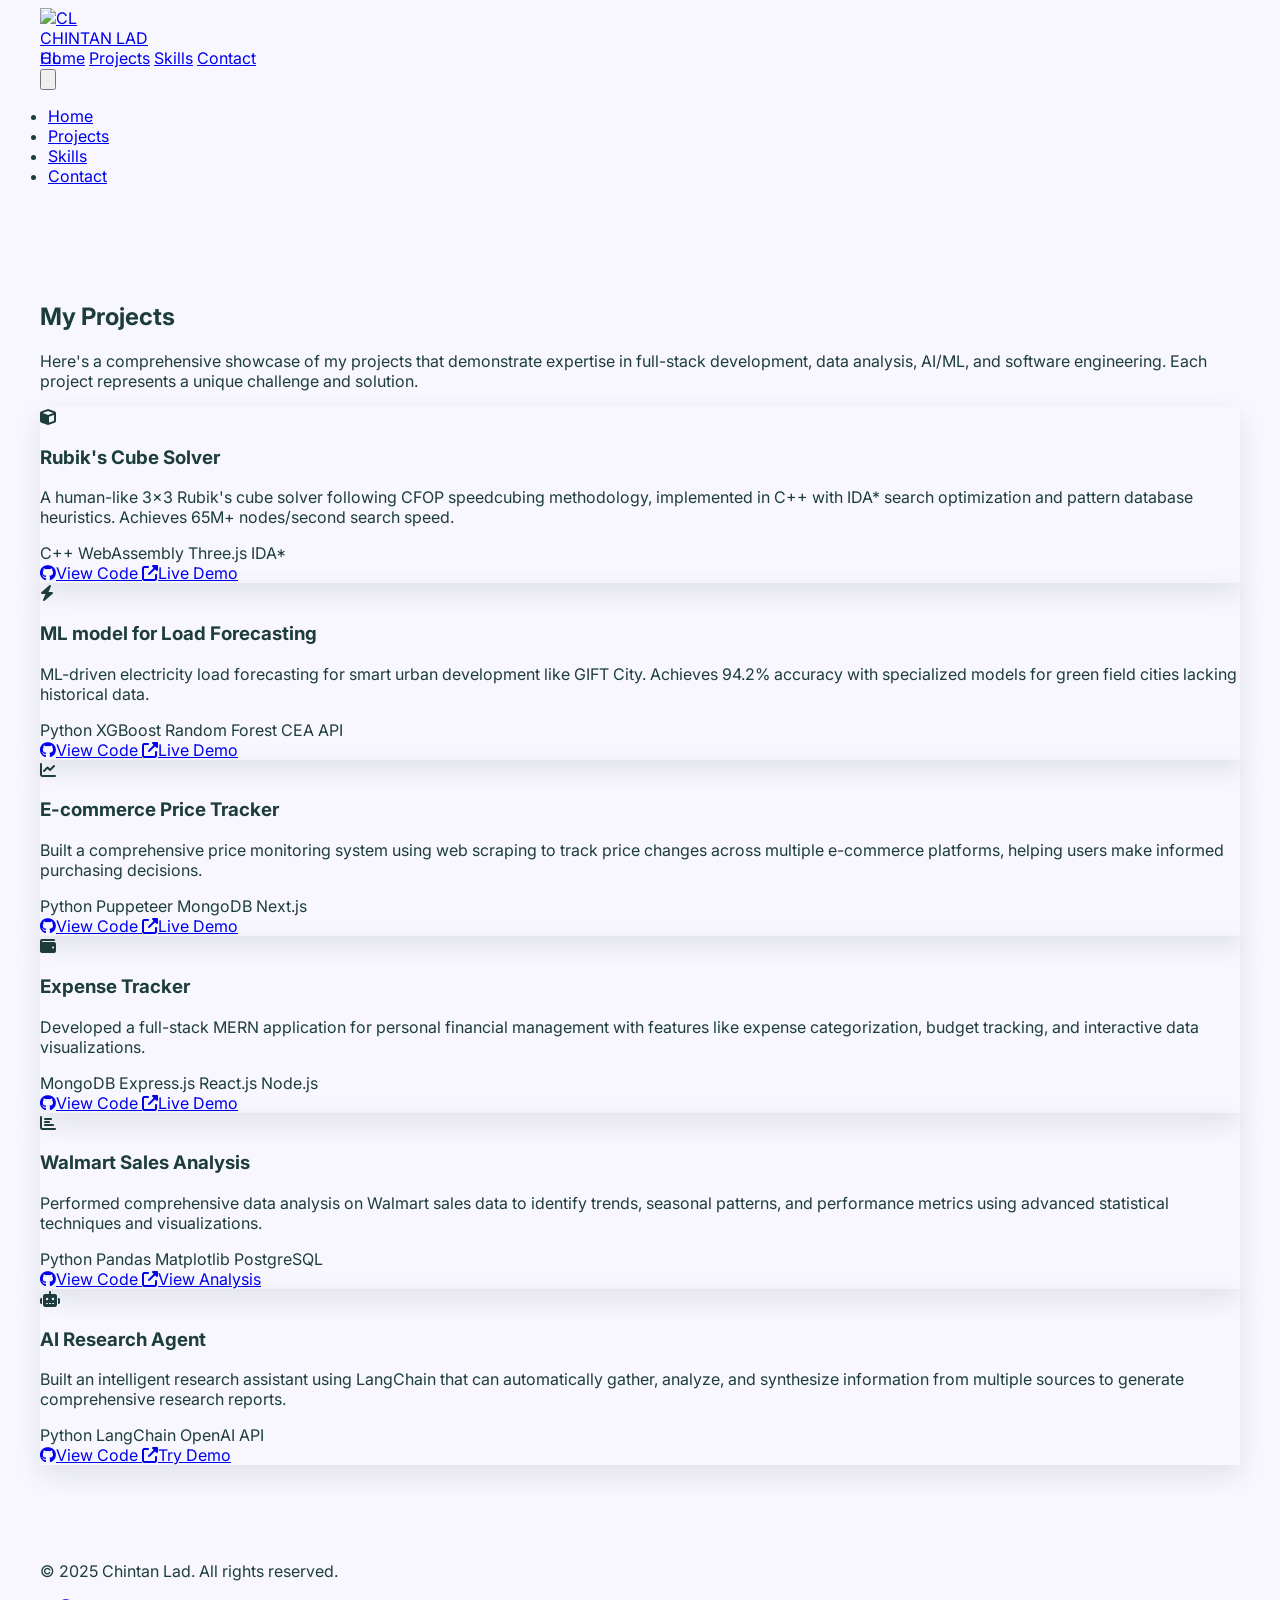
==== projects.html @ ab612e5f "v3 updates" ====
<!DOCTYPE html>
<html lang="en">
<!--
=============================================================================
CHINTAN LAD - PROJECTS PAGE
=============================================================================
Dedicated page showcasing all projects and portfolio work
Built with: HTML5, CSS3, Tailwind CSS, JavaScript
Author: Chintan Lad
Version: 1.0
Last Updated: August 2025
=============================================================================
-->
<head>
    <!-- =================================================================
         META & DOCUMENT CONFIGURATION
         ================================================================= -->
    <meta charset="UTF-8">
    <meta name="viewport" content="width=device-width, initial-scale=1.0">
    <title>Projects - Chintan Lad</title>
    <meta name="description" content="Portfolio of Chintan Lad showcasing projects in full-stack development, data analysis, AI/ML, and software engineering.">
    
    <!-- =================================================================
         FAVICON CONFIGURATION
         ================================================================= -->
    <link rel="icon" type="image/png" href="https://framerusercontent.com/images/3dpALmvrIR88qPmbDlYoTyJSig.png">
    <link rel="shortcut icon" type="image/png" href="https://framerusercontent.com/images/3dpALmvrIR88qPmbDlYoTyJSig.png">
    <link rel="apple-touch-icon" href="https://framerusercontent.com/images/3dpALmvrIR88qPmbDlYoTyJSig.png">
    
    <!-- =================================================================
         EXTERNAL LIBRARIES & FRAMEWORKS
         ================================================================= -->
    <!-- Tailwind CSS -->
    <script src="https://cdn.tailwindcss.com"></script>
    
    <!-- =================================================================
         TYPOGRAPHY & FONTS
         ================================================================= -->
    <link rel="preconnect" href="https://fonts.googleapis.com">
    <link rel="preconnect" href="https://fonts.gstatic.com" crossorigin>
    <link href="https://fonts.googleapis.com/css2?family=Inter:wght@300;400;500;600;700&family=Space+Grotesk:wght@300;400;500;600;700&display=swap" rel="stylesheet">
    
    <!-- =================================================================
         ICONS & CUSTOM STYLES
         ================================================================= -->
    <link rel="stylesheet" href="https://cdnjs.cloudflare.com/ajax/libs/font-awesome/6.4.0/css/all.min.css">
    
    <!-- =================================================================
         CUSTOM CONFIGURATION & STYLES  
         ================================================================= -->
    <!-- External custom styles -->
    <link rel="stylesheet" href="./styles.css">
    
    <!-- External Tailwind configuration -->
    <script src="./tailwind.config.js"></script>
</head>

<body class="smooth-scroll">
    <!-- =================================================================
         MAIN NAVIGATION
         ================================================================= -->
    <nav class="fixed top-0 w-full bg-white/80 backdrop-blur-md z-50 border-b border-platinum-300">
        <div class="container-max">
            <div class="flex items-center justify-between h-16">
                <!-- ===== BRAND LOGO WITH ANIMATION ===== -->
                <a class="nav_logo_wrap inline-block" href="./index.html" aria-label="Home page" data-cta="Navigation">
                    <div class="logo-container flex items-center" style="width: 180px; height: 40px;">
                        <!-- Static Logo -->
                        <div class="w-8 h-8 rounded-full overflow-hidden mr-3 flex-shrink-0">
                            <img src="https://framerusercontent.com/images/3dpALmvrIR88qPmbDlYoTyJSig.png" alt="CL" class="w-full h-full object-cover">
                        </div>
                        
                        <!-- Animated Text Container -->
                        <div class="text-container relative overflow-hidden flex-1" style="height: 24px;">
                            <!-- Full Name Version (visible by default) -->
                            <div class="logo-full absolute inset-0 transition-all duration-500 ease-in-out opacity-100 transform translate-x-0 flex items-center">
                                <span class="text-oxford-blue-500 font-bold text-lg font-space-grotesk whitespace-nowrap">CHINTAN LAD</span>
                            </div>
                            
                            <!-- Initials Version (hidden by default, visible when scrolled) -->
                            <div class="logo-initials absolute inset-0 transition-all duration-500 ease-in-out opacity-0 transform translate-x-full flex items-center">
                                <span class="text-oxford-blue-500 font-bold text-lg font-space-grotesk">CL</span>
                            </div>
                        </div>
                    </div>
                </a>
                
                <!-- ===== DESKTOP NAVIGATION LINKS ===== -->
                <div class="hidden md:flex items-center space-x-8">
                    <a href="./index.html" class="nav-link text-oxford-blue-400 hover:text-oxford-blue-600 font-medium">Home</a>
                    <a href="./projects.html" class="nav-link text-oxford-blue-600 font-semibold">Projects</a>
                    <a href="./index.html#skills" class="nav-link text-oxford-blue-400 hover:text-oxford-blue-600 font-medium">Skills</a>
                    <a href="./index.html#contact" class="nav-link text-oxford-blue-400 hover:text-oxford-blue-600 font-medium">Contact</a>
                </div>
                
                <!-- ===== MOBILE MENU TOGGLE BUTTON ===== -->
                <button data-collapse-toggle="navbar-hamburger" type="button" class="inline-flex items-center justify-center p-2 w-10 h-10 text-sm text-oxford-blue-500 rounded-lg hover:bg-platinum-300 focus:outline-none focus:ring-2 focus:ring-platinum-400 md:hidden" aria-controls="navbar-hamburger" aria-expanded="false">
                    <span class="sr-only">Open main menu</span>
                    <svg class="w-5 h-5" aria-hidden="true" xmlns="http://www.w3.org/2000/svg" fill="none" viewBox="0 0 17 14">
                        <path stroke="currentColor" stroke-linecap="round" stroke-linejoin="round" stroke-width="2" d="M1 1h15M1 7h15M1 13h15"/>
                    </svg>
                </button>
            </div>
        </div>
        
        <!-- ===== MOBILE NAVIGATION DROPDOWN MENU ===== -->
        <div class="hidden w-full md:hidden" id="navbar-hamburger">
            <ul class="flex flex-col font-medium mt-4 rounded-lg bg-white border border-platinum-300">
                <li>
                    <a href="./index.html" class="block py-2 px-3 text-oxford-blue-400 rounded hover:bg-platinum-300 hover:text-oxford-blue-600">Home</a>
                </li>
                <li>
                    <a href="./projects.html" class="block py-2 px-3 text-oxford-blue-500 bg-yinmn-blue-100 rounded" aria-current="page">Projects</a>
                </li>
                <li>
                    <a href="./index.html#skills" class="block py-2 px-3 text-oxford-blue-400 rounded hover:bg-platinum-300 hover:text-oxford-blue-600">Skills</a>
                </li>
                <li>
                    <a href="./index.html#contact" class="block py-2 px-3 text-oxford-blue-400 rounded hover:bg-platinum-300 hover:text-oxford-blue-600">Contact</a>
                </li>
            </ul>
        </div>
    </nav>

    <!-- =================================================================
         PROJECTS SECTION - FEATURED WORK & PORTFOLIO
         ================================================================= -->
    <section class="section-padding mt-16 bg-gradient-to-br from-platinum-600 to-platinum-700 min-h-screen">
        <div class="container-max">
            <div class="text-center mb-16">
                <h1 class="text-4xl lg:text-5xl font-bold text-oxford-blue-500 mb-4 font-space-grotesk">My Projects</h1>
                <div class="w-20 h-1 bg-yinmn-blue-500 mx-auto mb-4"></div>
                <p class="text-air-force-blue-400 max-w-3xl mx-auto text-lg">
                    Here's a comprehensive showcase of my projects that demonstrate expertise in full-stack development, data analysis, AI/ML, and software engineering. Each project represents a unique challenge and solution.
                </p>
            </div>
            
            <div class="grid md:grid-cols-2 lg:grid-cols-3 gap-8">
                <!-- CFOP-Based Rubik's Cube Solver -->
                <div class="bg-white rounded-xl p-8 card-shadow hover-lift">
                    <div class="flex items-center mb-4">
                        <div class="w-12 h-12 bg-gradient-to-br from-yinmn-blue-500 to-silver-lake-blue-500 rounded-lg flex items-center justify-center mr-4">
                            <i class="fas fa-cube text-white text-xl"></i>
                        </div>
                        <h3 class="text-xl font-semibold text-oxford-blue-500">Rubik's Cube Solver</h3>
                    </div>
                    <p class="text-air-force-blue-400 mb-6 leading-relaxed">
                        A human-like 3x3 Rubik's cube solver following CFOP speedcubing methodology, implemented in C++ with IDA* search optimization and pattern database heuristics. Achieves 65M+ nodes/second search speed.
                    </p>
                    <div class="flex flex-wrap gap-2 mb-6">
                        <span class="px-3 py-1 bg-transparent text-oxford-blue-500 border border-oxford-blue-500 rounded-full text-sm">C++</span>
                        <span class="px-3 py-1 bg-transparent text-oxford-blue-500 border border-oxford-blue-500 rounded-full text-sm">WebAssembly</span>
                        <span class="px-3 py-1 bg-transparent text-oxford-blue-500 border border-oxford-blue-500 rounded-full text-sm">Three.js</span>
                        <span class="px-3 py-1 bg-transparent text-oxford-blue-500 border border-oxford-blue-500 rounded-full text-sm">IDA*</span>
                    </div>
                    <div class="flex gap-4">
                        <a href="https://github.com/chintanlad10/demo-web-cube" class="text-midnight-green-500 hover:text-midnight-green-600 font-medium">
                            <i class="fab fa-github mr-2"></i>View Code
                        </a>
                        <a href="https://demo-web-cube.vercel.app/" class="text-midnight-green-500 hover:text-midnight-green-600 font-medium">
                            <i class="fas fa-external-link-alt mr-2"></i>Live Demo
                        </a>
                    </div>
                </div>

                <!-- Load Forecasting for Green Field Cities -->
                <div class="bg-white rounded-xl p-8 card-shadow hover-lift">
                    <div class="flex items-center mb-4">
                        <div class="w-12 h-12 bg-gradient-to-br from-midnight-green-500 to-air-force-blue-500 rounded-lg flex items-center justify-center mr-4">
                            <i class="fas fa-bolt text-white text-xl"></i>
                        </div>
                        <h3 class="text-xl font-semibold text-oxford-blue-500">ML model for Load Forecasting</h3>
                    </div>
                    <p class="text-air-force-blue-400 mb-6 leading-relaxed">
                        ML-driven electricity load forecasting for smart urban development like GIFT City. Achieves 94.2% accuracy with specialized models for green field cities lacking historical data.
                    </p>
                    <div class="flex flex-wrap gap-2 mb-6">
                        <span class="px-3 py-1 bg-transparent text-oxford-blue-500 border border-oxford-blue-500 rounded-full text-sm">Python</span>
                        <span class="px-3 py-1 bg-transparent text-oxford-blue-500 border border-oxford-blue-500 rounded-full text-sm">XGBoost</span>
                        <span class="px-3 py-1 bg-transparent text-oxford-blue-500 border border-oxford-blue-500 rounded-full text-sm">Random Forest</span>
                        <span class="px-3 py-1 bg-transparent text-oxford-blue-500 border border-oxford-blue-500 rounded-full text-sm">CEA API</span>
                    </div>
                    <div class="flex gap-4">
                        <a href="https://github.com/chintanlad10/Load-forecasting" class="text-midnight-green-500 hover:text-midnight-green-600 font-medium">
                            <i class="fab fa-github mr-2"></i>View Code
                        </a>
                        <a href="#" class="text-midnight-green-500 hover:text-midnight-green-600 font-medium">
                            <i class="fas fa-external-link-alt mr-2"></i>Live Demo
                        </a>
                    </div>
                </div>
                
                <!-- E-commerce Price Tracker -->
                <div class="bg-white rounded-xl p-8 card-shadow hover-lift">
                    <div class="flex items-center mb-4">
                        <div class="w-12 h-12 bg-gradient-to-br from-silver-lake-blue-500 to-ash-gray-500 rounded-lg flex items-center justify-center mr-4">
                            <i class="fas fa-chart-line text-white text-xl"></i>
                        </div>
                        <h3 class="text-xl font-semibold text-oxford-blue-500">E-commerce Price Tracker</h3>
                    </div>
                    <p class="text-air-force-blue-400 mb-6 leading-relaxed">
                        Built a comprehensive price monitoring system using web scraping to track price changes across multiple e-commerce platforms, helping users make informed purchasing decisions.
                    </p>
                    <div class="flex flex-wrap gap-2 mb-6">
                        <span class="px-3 py-1 bg-transparent text-oxford-blue-500 border border-oxford-blue-500 rounded-full text-sm">Python</span>
                        <span class="px-3 py-1 bg-transparent text-oxford-blue-500 border border-oxford-blue-500 rounded-full text-sm">Puppeteer</span>
                        <span class="px-3 py-1 bg-transparent text-oxford-blue-500 border border-oxford-blue-500 rounded-full text-sm">MongoDB</span>
                        <span class="px-3 py-1 bg-transparent text-oxford-blue-500 border border-oxford-blue-500 rounded-full text-sm">Next.js</span>
                    </div>
                    <div class="flex gap-4">
                        <a href="#" class="text-midnight-green-500 hover:text-midnight-green-600 font-medium">
                            <i class="fab fa-github mr-2"></i>View Code
                        </a>
                        <a href="#" class="text-midnight-green-500 hover:text-midnight-green-600 font-medium">
                            <i class="fas fa-external-link-alt mr-2"></i>Live Demo
                        </a>
                    </div>
                </div>
                
                <!-- Expense Tracker -->
                <div class="bg-white rounded-xl p-8 card-shadow hover-lift">
                    <div class="flex items-center mb-4">
                        <div class="w-12 h-12 bg-gradient-to-br from-ash-gray-500 to-beige-400 rounded-lg flex items-center justify-center mr-4">
                            <i class="fas fa-wallet text-white text-xl"></i>
                        </div>
                        <h3 class="text-xl font-semibold text-oxford-blue-500">Expense Tracker</h3>
                    </div>
                    <p class="text-air-force-blue-400 mb-6 leading-relaxed">
                        Developed a full-stack MERN application for personal financial management with features like expense categorization, budget tracking, and interactive data visualizations.
                    </p>
                    <div class="flex flex-wrap gap-2 mb-6">
                        <span class="px-3 py-1 bg-transparent text-oxford-blue-500 border border-oxford-blue-500 rounded-full text-sm">MongoDB</span>
                        <span class="px-3 py-1 bg-transparent text-oxford-blue-500 border border-oxford-blue-500 rounded-full text-sm">Express.js</span>
                        <span class="px-3 py-1 bg-transparent text-oxford-blue-500 border border-oxford-blue-500 rounded-full text-sm">React.js</span>
                        <span class="px-3 py-1 bg-transparent text-oxford-blue-500 border border-oxford-blue-500 rounded-full text-sm">Node.js</span>
                    </div>
                    <div class="flex gap-4">
                        <a href="#" class="text-midnight-green-500 hover:text-midnight-green-600 font-medium">
                            <i class="fab fa-github mr-2"></i>View Code
                        </a>
                        <a href="#" class="text-midnight-green-500 hover:text-midnight-green-600 font-medium">
                            <i class="fas fa-external-link-alt mr-2"></i>Live Demo
                        </a>
                    </div>
                </div>
                
                <!-- Walmart Sales Analysis -->
                <div class="bg-white rounded-xl p-8 card-shadow hover-lift">
                    <div class="flex items-center mb-4">
                        <div class="w-12 h-12 bg-gradient-to-br from-oxford-blue-500 to-yinmn-blue-500 rounded-lg flex items-center justify-center mr-4">
                            <i class="fas fa-chart-bar text-white text-xl"></i>
                        </div>
                        <h3 class="text-xl font-semibold text-oxford-blue-500">Walmart Sales Analysis</h3>
                    </div>
                    <p class="text-air-force-blue-400 mb-6 leading-relaxed">
                        Performed comprehensive data analysis on Walmart sales data to identify trends, seasonal patterns, and performance metrics using advanced statistical techniques and visualizations.
                    </p>
                    <div class="flex flex-wrap gap-2 mb-6">
                        <span class="px-3 py-1 bg-transparent text-oxford-blue-500 border border-oxford-blue-500 rounded-full text-sm">Python</span>
                        <span class="px-3 py-1 bg-transparent text-oxford-blue-500 border border-oxford-blue-500 rounded-full text-sm">Pandas</span>
                        <span class="px-3 py-1 bg-transparent text-oxford-blue-500 border border-oxford-blue-500 rounded-full text-sm">Matplotlib</span>
                        <span class="px-3 py-1 bg-transparent text-oxford-blue-500 border border-oxford-blue-500 rounded-full text-sm">PostgreSQL</span>
                    </div>
                    <div class="flex gap-4">
                        <a href="https://github.com/chintanlad10/walmart_analysis" class="text-midnight-green-500 hover:text-midnight-green-600 font-medium">
                            <i class="fab fa-github mr-2"></i>View Code
                        </a>
                        <a href="#" class="text-midnight-green-500 hover:text-midnight-green-600 font-medium">
                            <i class="fas fa-external-link-alt mr-2"></i>View Analysis
                        </a>
                    </div>
                </div>
                
                <!-- AI Research Agent -->
                <div class="bg-white rounded-xl p-8 card-shadow hover-lift">
                    <div class="flex items-center mb-4">
                        <div class="w-12 h-12 bg-gradient-to-br from-air-force-blue-500 to-platinum-500 rounded-lg flex items-center justify-center mr-4">
                            <i class="fas fa-robot text-white text-xl"></i>
                        </div>
                        <h3 class="text-xl font-semibold text-oxford-blue-500">AI Research Agent</h3>
                    </div>
                    <p class="text-air-force-blue-400 mb-6 leading-relaxed">
                        Built an intelligent research assistant using LangChain that can automatically gather, analyze, and synthesize information from multiple sources to generate comprehensive research reports.
                    </p>
                    <div class="flex flex-wrap gap-2 mb-6">
                        <span class="px-3 py-1 bg-transparent text-oxford-blue-500 border border-oxford-blue-500 rounded-full text-sm">Python</span>
                        <span class="px-3 py-1 bg-transparent text-oxford-blue-500 border border-oxford-blue-500 rounded-full text-sm">LangChain</span>
                        <span class="px-3 py-1 bg-transparent text-oxford-blue-500 border border-oxford-blue-500 rounded-full text-sm">OpenAI API</span>
                    </div>
                    <div class="flex gap-4">
                        <a href="#" class="text-midnight-green-500 hover:text-midnight-green-600 font-medium">
                            <i class="fab fa-github mr-2"></i>View Code
                        </a>
                        <a href="#" class="text-midnight-green-500 hover:text-midnight-green-600 font-medium">
                            <i class="fas fa-external-link-alt mr-2"></i>Try Demo
                        </a>
                    </div>
                </div>
            </div>
        </div>
    </section>

    <!-- =================================================================
         FOOTER - COPYRIGHT & FINAL BRANDING
         ================================================================= -->
    <footer class="bg-oxford-blue-600 text-white py-8">
        <div class="container-max">
            <div class="flex flex-col md:flex-row justify-between items-center">
                <div class="mb-4 md:mb-0">
                    <p>&copy; 2025 Chintan Lad. All rights reserved.</p>
                </div>
                <div class="flex space-x-6">
                    <a href="https://linkedin.com/in/chintanlad1107" target="_blank" class="text-white transition-all duration-300 hover:scale-125 inline-block">
                        <i class="fab fa-linkedin text-xl"></i>
                    </a>
                    <a href="https://github.com/chintanlad10" target="_blank" class="text-white transition-all duration-300 hover:scale-125 inline-block">
                        <i class="fab fa-github text-xl"></i>
                    </a>
                    <a href="mailto:chintanlad1107@gmail.com" class="text-white transition-all duration-300 hover:scale-125 hover:translate-y-1 inline-block">
                        <i class="fas fa-envelope text-xl"></i>
                    </a>
                </div>
            </div>
        </div>
    </footer>

    <!-- =================================================================
         EXTERNAL SCRIPTS & LIBRARIES
         ================================================================= -->
    <!-- Core JavaScript functionality -->
    <script src="script.js"></script>
    
    <!-- =================================================================
         INLINE JAVASCRIPT - MOBILE NAVIGATION HANDLER
         ================================================================= -->
    <script>
        // Handle hamburger menu toggle
        document.addEventListener('DOMContentLoaded', function() {
            const hamburgerToggle = document.querySelector('[data-collapse-toggle="navbar-hamburger"]');
            const hamburgerMenu = document.getElementById('navbar-hamburger');
            
            if (hamburgerToggle && hamburgerMenu) {
                hamburgerToggle.addEventListener('click', function() {
                    hamburgerMenu.classList.toggle('hidden');
                    
                    // Update aria-expanded attribute
                    const isExpanded = !hamburgerMenu.classList.contains('hidden');
                    hamburgerToggle.setAttribute('aria-expanded', isExpanded);
                });
            }
        });
    </script>
</body>
</html>
---- styles.css ----
/*
=============================================================================
CHINTAN LAD - PORTFOLIO WEBSITE STYLES
=============================================================================
Custom CSS for personal portfolio website
Maintains design consistency with Tailwind CSS
=============================================================================
*/

/* =============================================================================
   BASE STYLES
   ============================================================================= */

body {
    background-color: rgb(248, 247, 255);
    color: rgb(29, 61, 60);
    font-family: 'Inter', system-ui, sans-serif;
}

.section-padding {
    padding: 5rem 0;
}

.container-max {
    max-width: 1200px;
    margin: 0 auto;
    padding: 0 1.5rem;
}

.smooth-scroll {
    scroll-behavior: smooth;
}

/* =============================================================================
   GRADIENT & SHADOW UTILITIES
   ============================================================================= */

.hero-gradient {
    background: linear-gradient(135deg, rgba(13, 27, 42, 0.05) 0%, rgba(65, 90, 119, 0.05) 100%);
}

.card-shadow {
    box-shadow: 0 10px 25px rgba(13, 27, 42, 0.1);
}

/* =============================================================================
   LINKEDIN-STYLE PROFILE SECTION
   ============================================================================= */

.profile-card {
    background: white;
    border-radius: 12px;
    box-shadow: 0 4px 6px rgba(0, 0, 0, 0.07);
    border: 1px solid rgba(13, 27, 42, 0.1);
}

/* =============================================================================
   NAVIGATION STYLES & HOVER EFFECTS
   ============================================================================= */

.nav-link {
    position: relative;
    transition: all 0.3s ease;
}

.nav-link::after {
    content: '';
    position: absolute;
    bottom: -4px;
    left: 0;
    width: 0;
    height: 2px;
    background: #415a77;
    transition: width 0.3s ease;
}

.nav-link:hover::after {
    width: 100%;
}

/* =============================================================================
   VIDEO BACKGROUND STYLES
   ============================================================================= */

.header_background-video-wrapper {
    position: absolute;
    top: 0;
    left: 0;
    width: 100%;
    height: 100%;
    overflow: hidden;
    z-index: -1;
}

.video-wrap {
    width: 100%;
    height: 100%;
    position: relative;
}

#myVideo {
    width: 100%;
    height: 100%;
    object-fit: cover;
    position: absolute;
    top: 0;
    left: 0;
}

/* =============================================================================
   VIDEO OVERLAY OPTIONS
   ============================================================================= */

/* Primary overlay for better text readability - matching color scheme */
.video-overlay {
    position: absolute;
    top: 0;
    left: 0;
    width: 100%;
    height: 100%;
    background: linear-gradient(135deg, 
        rgba(248, 247, 255, 0.92) 0%, 
        rgba(224, 225, 221, 0.88) 25%,
        rgba(65, 90, 119, 0.15) 50%,
        rgba(27, 38, 59, 0.25) 75%,
        rgba(248, 247, 255, 0.9) 100%);
    z-index: 1;
}

/* Alternative subtle overlay option */
.video-overlay-alt {
    position: absolute;
    top: 0;
    left: 0;
    width: 100%;
    height: 100%;
    background: linear-gradient(135deg, 
        rgba(248, 247, 255, 0.95) 0%, 
        rgba(119, 141, 169, 0.08) 30%,
        rgba(65, 90, 119, 0.12) 70%,
        rgba(248, 247, 255, 0.92) 100%);
    z-index: 1;
}

/* Ensure content is above overlay */
.hero-content {
    position: relative;
    z-index: 2;
}

/* =============================================================================
   RESPONSIVE DESIGN & MOBILE OPTIMIZATIONS
   ============================================================================= */

/* Additional responsive utilities can be added here if needed */

/* =============================================================================
   HOVER EFFECTS & INTERACTIONS
   ============================================================================= */

.hover-lift {
    transition: transform 0.3s ease, box-shadow 0.3s ease;
}

.hover-lift:hover {
    transform: translateY(-5px);
    box-shadow: 0 15px 35px rgba(13, 27, 42, 0.15);
}

/* =============================================================================
   END OF STYLES
   ============================================================================= */
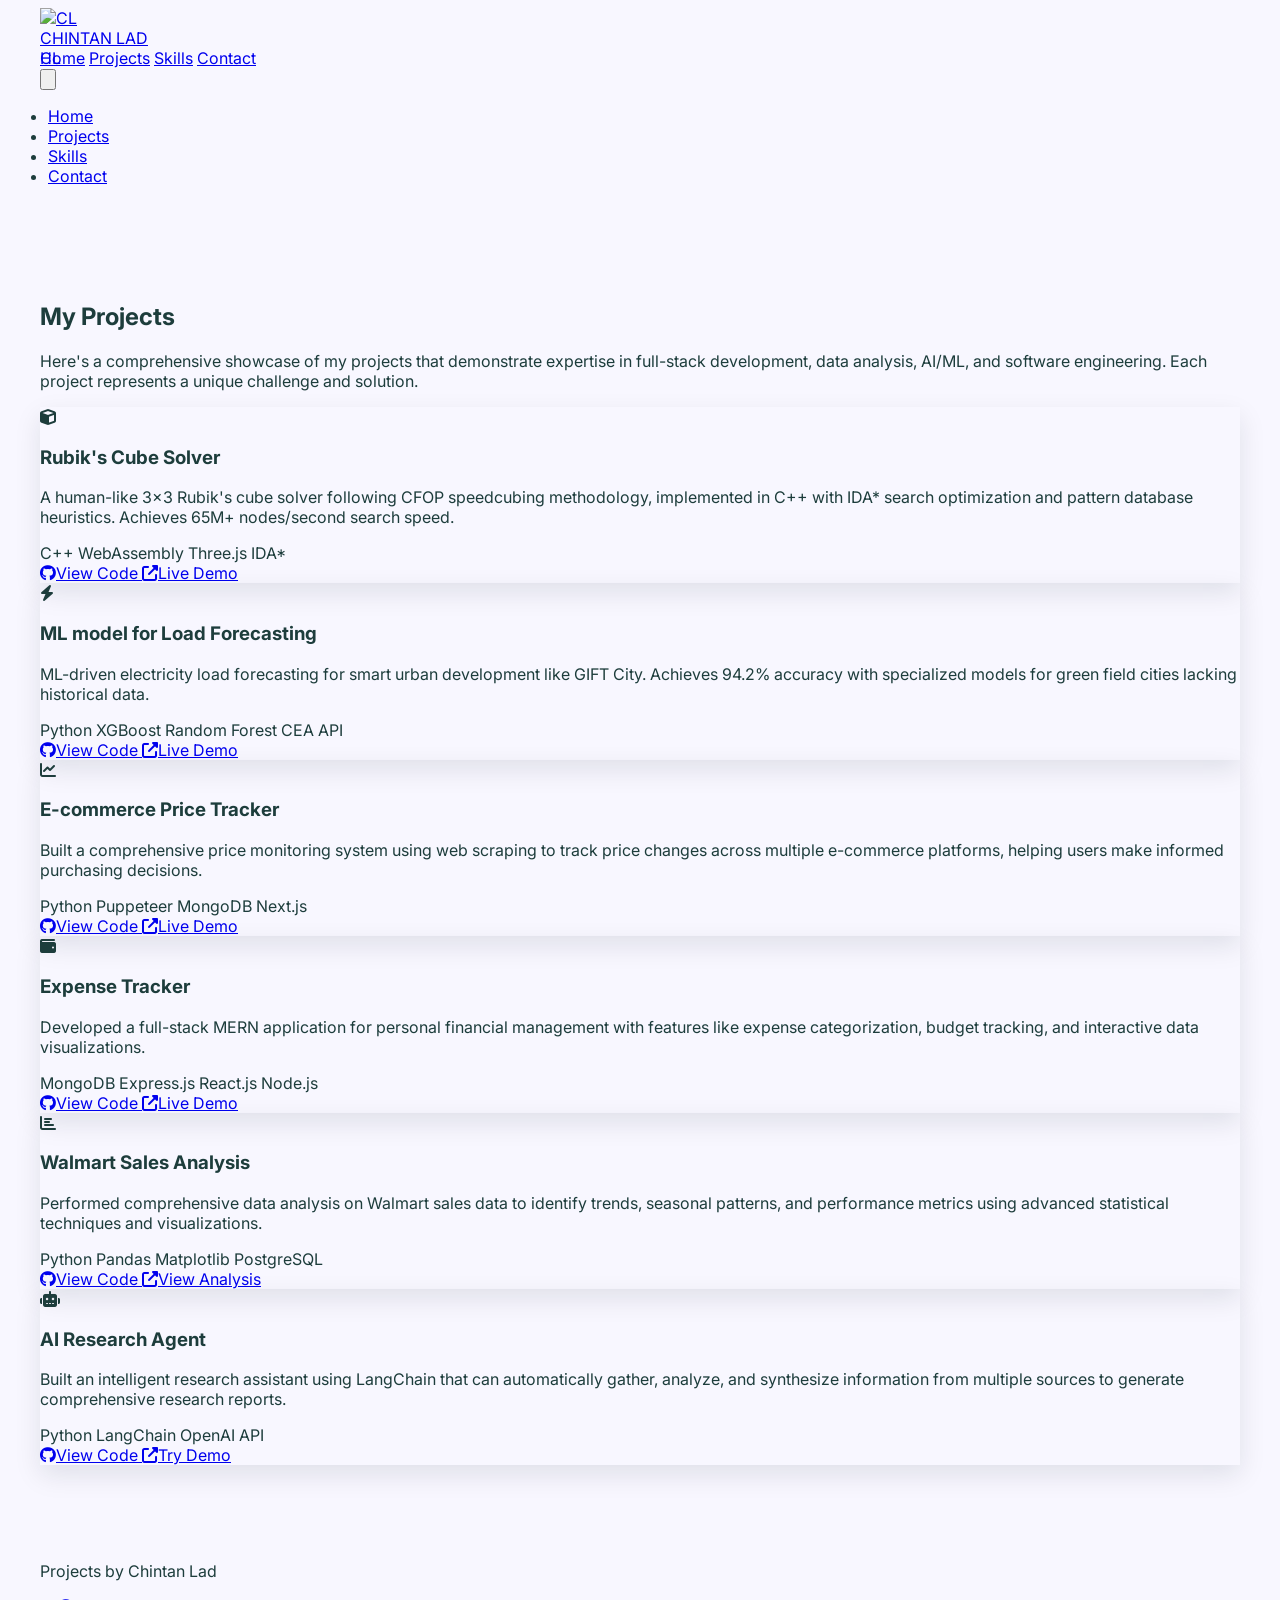
==== commit 10524bd7: "footer update" ====
--- a/projects.html
+++ b/projects.html
@@ -307,7 +307,7 @@
         <div class="container-max">
             <div class="flex flex-col md:flex-row justify-between items-center">
                 <div class="mb-4 md:mb-0">
-                    <p>&copy; 2025 Chintan Lad. All rights reserved.</p>
+                    <p>Projects by Chintan Lad</p>
                 </div>
                 <div class="flex space-x-6">
                     <a href="https://linkedin.com/in/chintanlad1107" target="_blank" class="text-white transition-all duration-300 hover:scale-125 inline-block">
